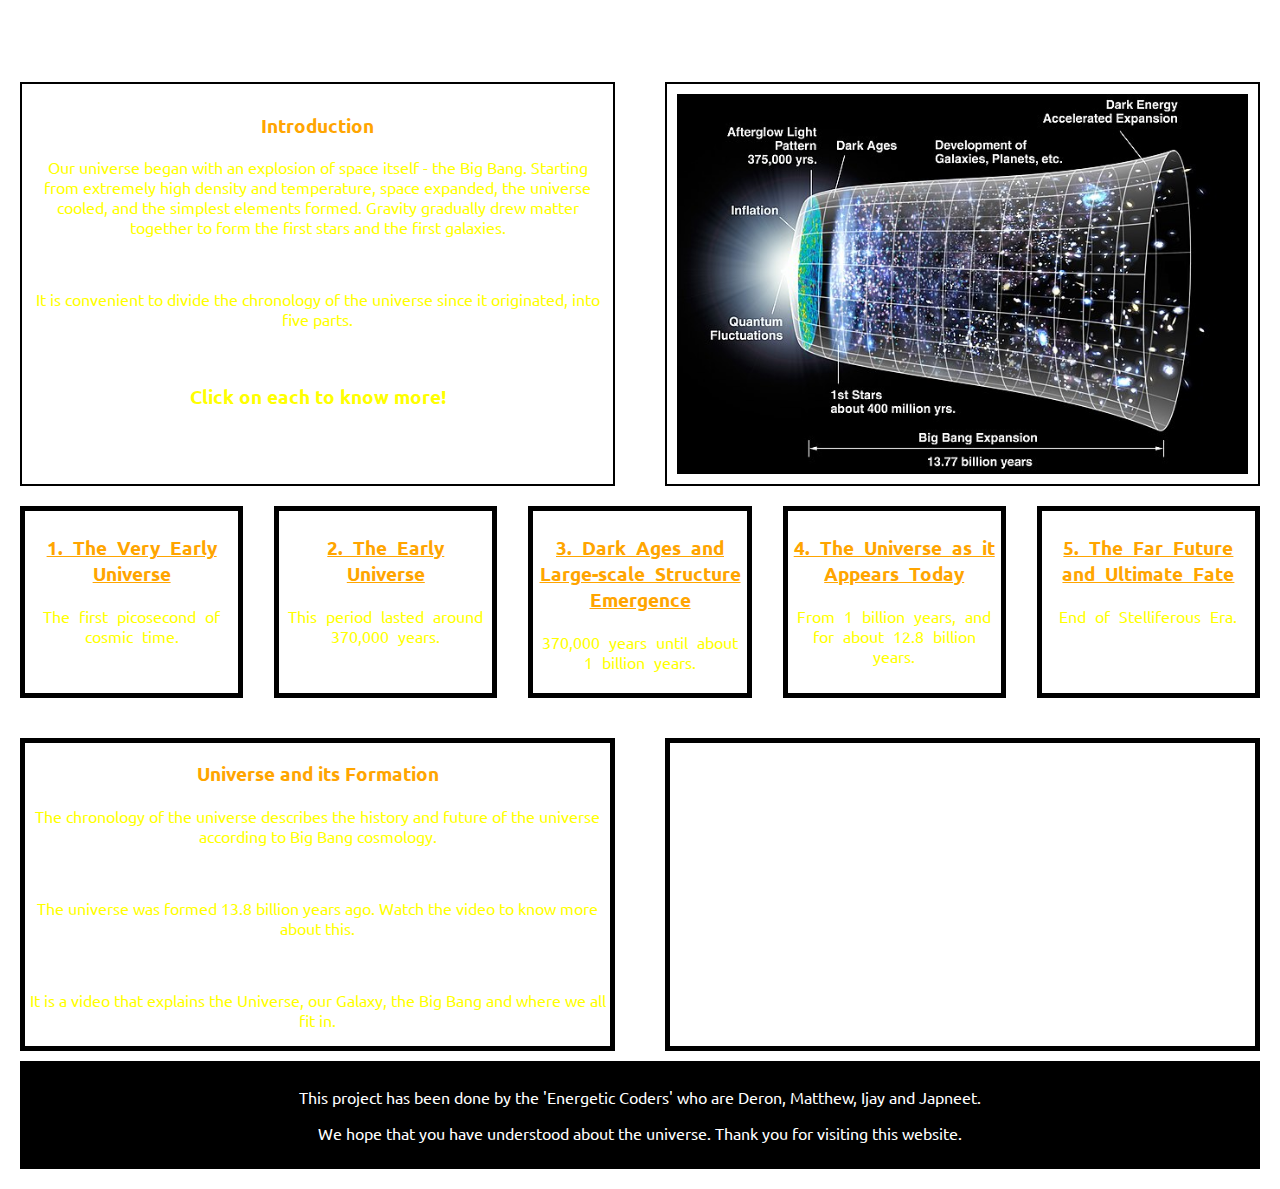
==== index.html @ 91641e92 "Energetic Coders - Universe" ====
<!DOCTYPE html>
<html lang="en">

<head>
    <meta charset="UTF-8">
    <meta name="viewport" content="width=device-width, initial-scale=1.0">
    <title>UNIVERSE | Energetic Coders</title>
    <link rel="stylesheet" href="style.css">
</head>
<body>
    <div class="header">
        <h1>THE UNIVERSE</h1>
    </div>
    <div class="intro">
        <div class="introinfo">
            <h3>
                Introduction
            </h3>
            <p>
                Our universe began with an explosion of space itself - the Big Bang. Starting from extremely high density and temperature, space expanded, the universe cooled, and the simplest elements formed. Gravity gradually drew matter together to form the first stars and the first galaxies.
            </p>
            <br>
            <p>
                It is convenient to divide the chronology of the universe since it originated, into five parts.
            </p>
            <br>
            <h3 class="kmore">
                Click on each to know more!
            </h3>
        </div>
        <div class="introimg">
            <img src="img/mainimg.jpg">
        </div>
    </div>
    <br>
    <div class="subtopics">
        <div>
            <h3> <a href="sub1.html">1. The Very Early Universe </a> </h3>
            <p> 
                The first picosecond of cosmic time.
            </p>
        </div>
        <div>
            <h3> <a href="sub2.html">2. The Early Universe</a> </h3>
            <p>
                This period lasted around 370,000 years.
            </p>
        </div>
        <div>
            <h3> <a href="sub3.html">3. Dark Ages and Large-scale Structure Emergence</a> </h3>
            <p>
                370,000 years until about 1 billion years.
            </p>
        </div>
        <div>
            <h3> <a href="sub4.html">4. The Universe as it Appears Today</a> </h3> 
            <p>
                From 1 billion years, and for about 12.8 billion years.
            </p>
        </div>
        <div>
            <h3> <a href="sub5.html">5. The Far Future and Ultimate Fate</a> </h3>
            <p>
                End of Stelliferous Era.
            </p>
        </div>
    </div>
    <br>
    <br>
    <div class="video">
        <div class="vidinfo">
            <h3>
                Universe and its Formation
            </h3>
            <p>
                The chronology of the universe describes the history and future of the universe according to Big Bang cosmology.
            </p>
            <br>
            <p>
                The universe was formed 13.8 billion years ago. Watch the video to know more about this.
            </p>
            <br>
            <p>
                It is a video that explains the Universe, our Galaxy, the Big Bang and where we all fit in.
            </p>
        </div>
        <div class="vid">
            <iframe src="https://www.youtube.com/embed/gIr9TQnV25A" frameborder="0" allow="accelerometer; clipboard-write; encrypted-media; gyroscope; picture-in-picture"></iframe>
        </div>
    </div>
    <div class="end">
        <p>
            This project has been done by the 'Energetic Coders' who are Deron, Matthew, Ijay and Japneet.
        </p>
        <p>
            We hope that you have understood about the universe. Thank you for visiting this website.
        </p>
    </div>
</body>

</html>
---- style.css ----
@import url(https://fonts.googleapis.com/css2?family=Ubuntu:wght@100;200;300;400;500;600;700&display=swap);

@import url(https://fonts.googleapis.com/css2?family=Shalimar&display=swap);

body{
   background-image: url("img/space.png");
   background-size: cover;
   font-family: 'Ubuntu', sans-serif;
   color: yellow;
   margin: 20px;
}

*{
   box-sizing: border-box;
}

h1{
   color: white;
   text-align: center;
   font-family: 'Shalimar', cursive;
}

h3{
   color:orange;
}

a{
   color:orange;
}

a:hover{
   color:lime;
   background-color: black;
   border:2px dashed yellow;
   transition: 1s;
}

.intro{
   display: flex;
   flex-direction: row;
   flex-wrap: wrap;
   justify-content: space-between;
}

.intro>div{
   text-align: center;
   width: 48%;
   border: 2px solid black;
   padding: 10px;
}

.kmore{
   color:yellow;
}

.subtopics{
   display:flex;
   flex-direction: row;
   flex-wrap: wrap;
   justify-content: space-between;
}

.subtopics>div{
   width: 18%;
   text-align: center;
   border:5px solid black;
   padding: 5px;
   word-spacing: 5px;
}

.video{
   display: flex;
   flex-direction: row;
   flex-wrap: wrap;
   justify-content: space-between;
}

.video>div{
   width: 48%;
   text-align: center;
   border: 5px solid black;
}

iframe{
   width:100%;
   height:100%;
}

.info{
   display: flex;
   flex-direction: row;
   flex-wrap: wrap;
   justify-content: space-between;
}

.info>div{
   width: 48%;
   text-align: center;
   word-spacing: 4px;
   border: 5px solid black;
   padding: 10px;
}

img{
   width: 100%;
   height: 100%;
}

.end{
   width:100%;
   padding: 10px;
   background-color: black;
   color: white;
   text-align: center;
   margin-top: 10px;
}

.goback{
   margin: 15px;
}

@media screen and (max-width: 900px){
   .intro{
      flex-direction: column;
   }
   .intro>div{
      width: 100%;
      margin: 10px;
   }
   .info{
      flex-direction: column;
   }
   .info>div{
      width: 100%;
      margin: 10px;
   }
}

@media screen and (max-width: 800px){
   .subtopics{
      flex-direction: column;
   }
   .subtopics>div{
      width:100%;
      margin: 10px;
   }

}

@media screen and (max-width: 600px){
   .video{
      flex-direction: column;
   }
   .video>div{
      width:100%;
      margin: 10px;
   }
}
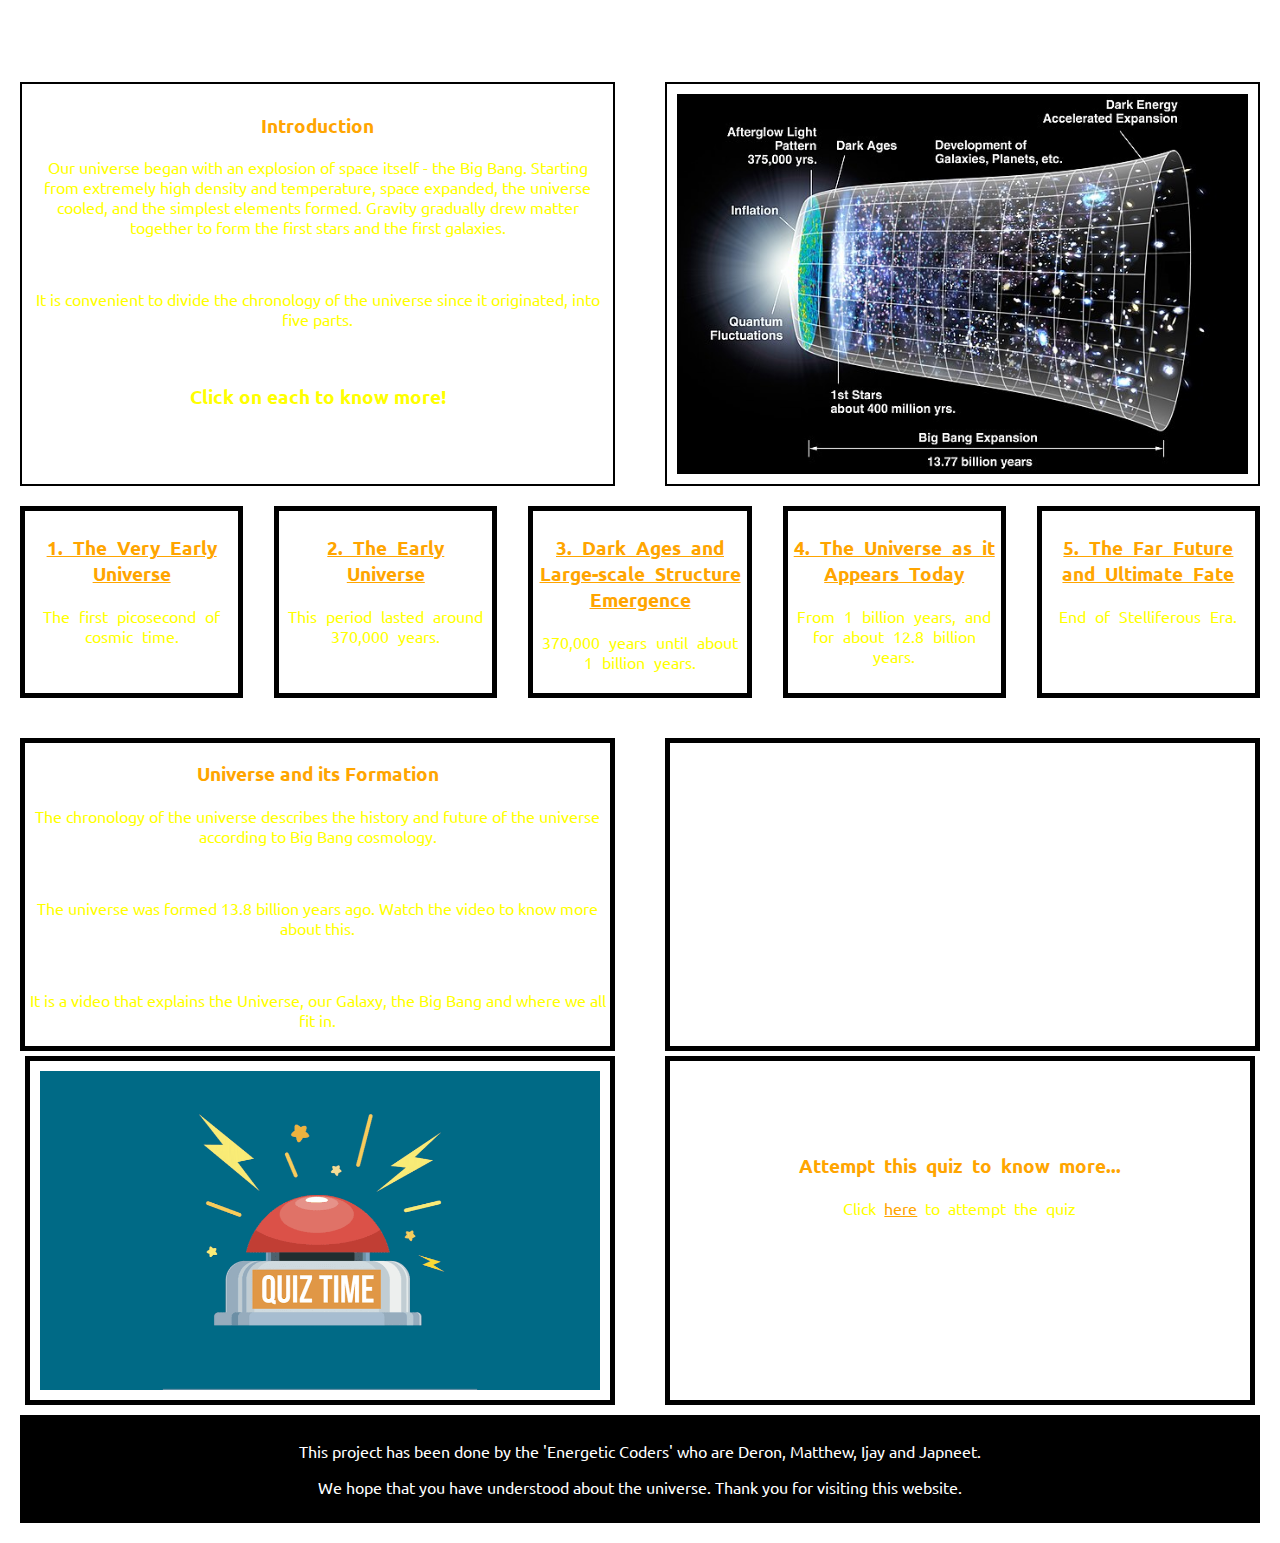
==== commit 8fb60d20: "Energetic Coders" ====
--- a/index.html
+++ b/index.html
@@ -88,6 +88,18 @@
             <iframe src="https://www.youtube.com/embed/gIr9TQnV25A" frameborder="0" allow="accelerometer; clipboard-write; encrypted-media; gyroscope; picture-in-picture"></iframe>
         </div>
     </div>
+    <div class="questions">
+        <div class="img">
+            <img src="img/quiz.png">
+        </div>
+
+        <div class="text">
+            <h1>Let's see if you have understood the topic well...</h1>
+            <h3>Attempt this quiz to know more...</h3>
+            <p>Click <a href="quiz.html">here</a> to attempt the quiz</p>
+        </div>
+
+    </div>
     <div class="end">
         <p>
             This project has been done by the 'Energetic Coders' who are Deron, Matthew, Ijay and Japneet.
--- a/style.css
+++ b/style.css
@@ -106,6 +106,27 @@
    height: 100%;
 }
 
+.questions{
+   display: flex;
+   flex-direction: row;
+   flex-wrap: wrap;
+   justify-content: space-between;
+   margin: 5px;
+}
+
+.questions>div{
+   width: 48%;
+   text-align: center;
+   word-spacing: 4px;
+   border: 5px solid black;
+   padding: 10px;
+}
+
+.questions>div>img{
+   width: 100%;
+   overflow: hidden;
+}
+
 .end{
    width:100%;
    padding: 10px;
